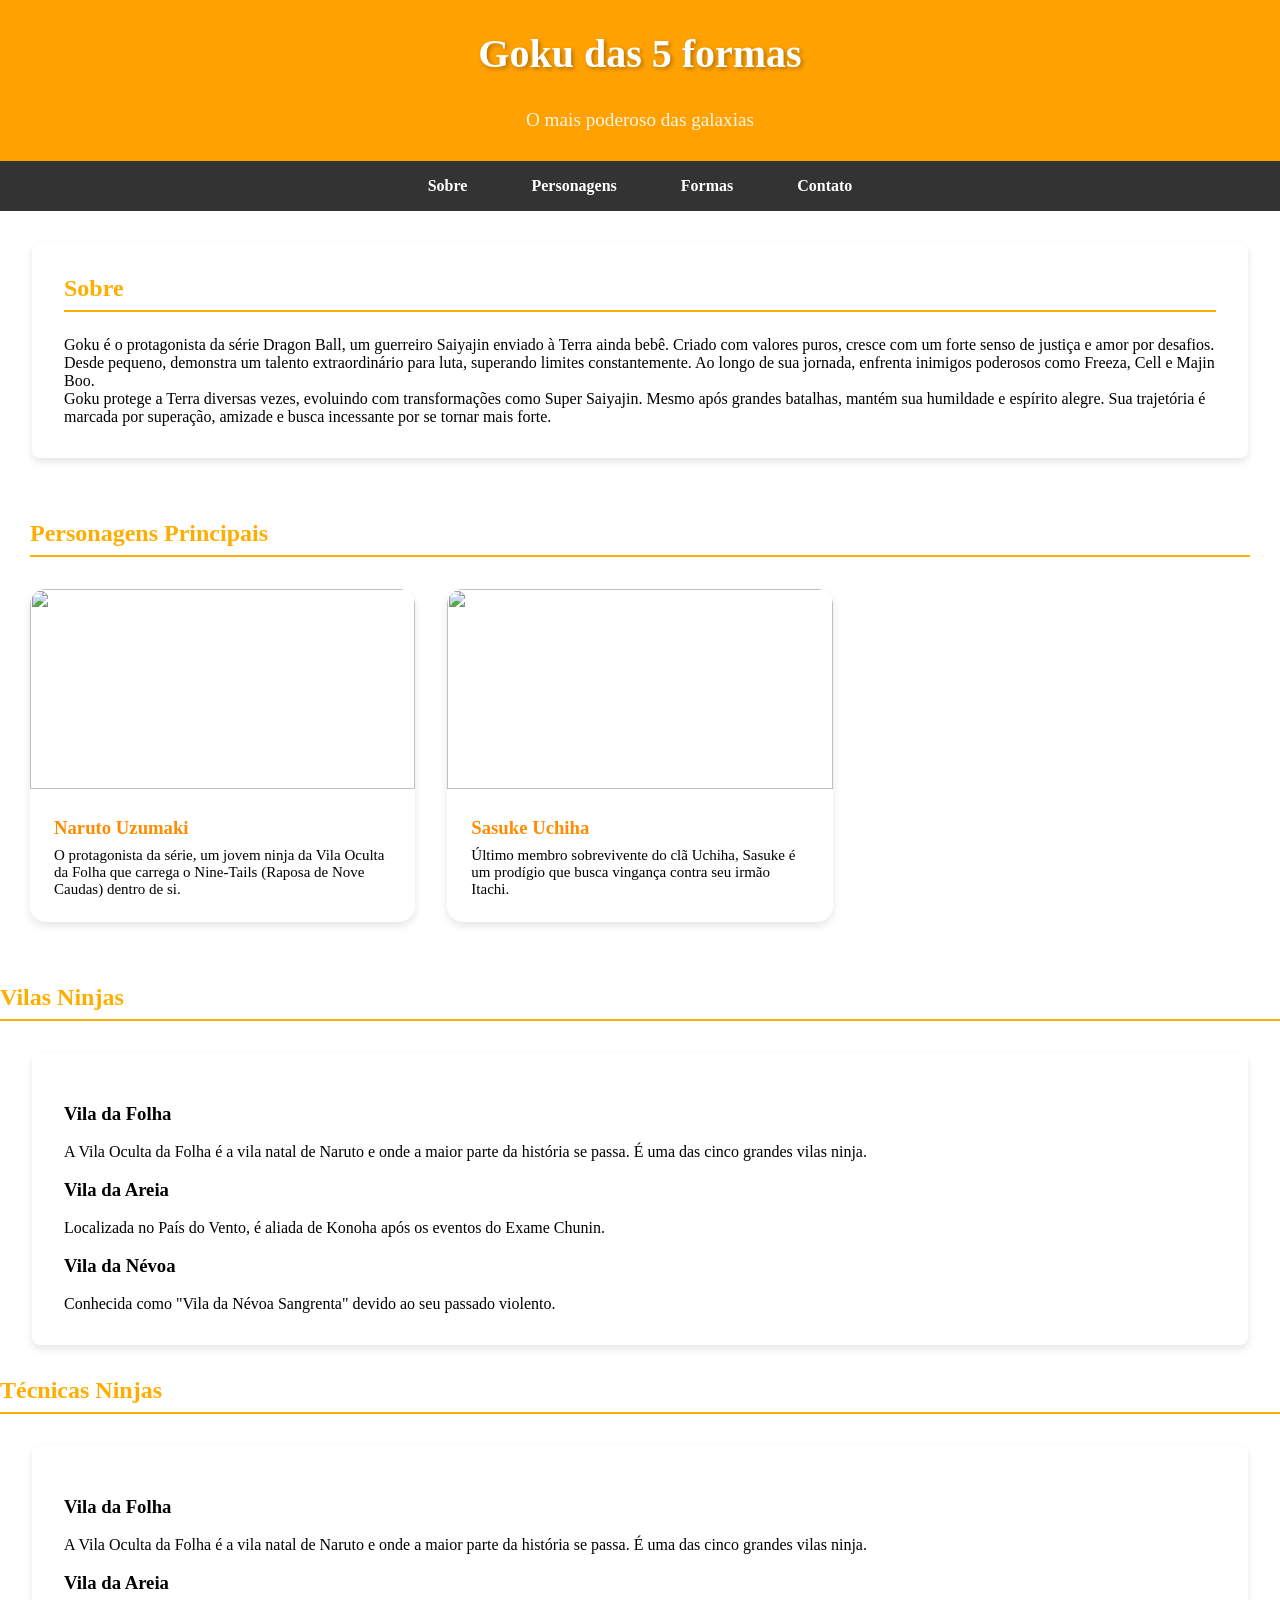
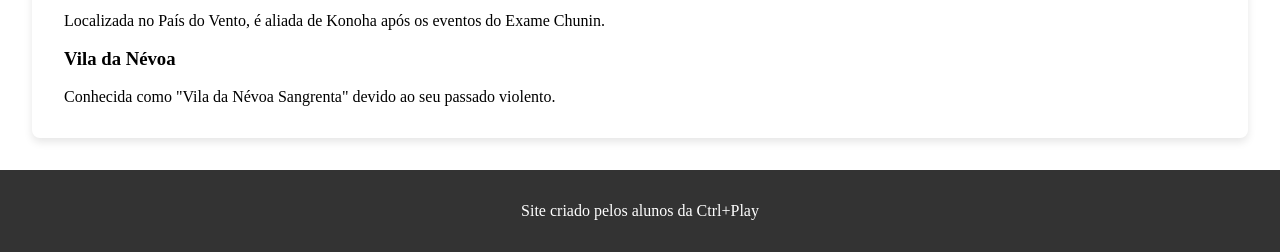
==== aula13/index.html @ 02a9fcdf "aula13" ====
<!DOCTYPE html>
<html lang="pt-br">

<head>
    <link rel="stylesheet" href="style.css">
    <meta charset="UTF-8">
    <meta name="viewport" content="width=device-width, initial-scale=1.0">
    <title>Site do Naruto o Retorno </title>
</head>

<body>
    <header>
        <div class="logo">Goku das 5 formas</div>
        <div class="subtitulo">O mais poderoso das galaxias</div>
    </header>
    <nav>
        <ul>
            <li><a href="#sobre">Sobre</a></li>
            <li><a href="#personagens">Personagens</a></li>
            <li><a href="#formas">Formas</a></li>
            <li><a href="#contato">Contato</a></li>
        </ul>

    </nav>

    <section id="sobre" class="about fadeIn">
        <div>
            <h1 class="titulo-section">Sobre</h1>
            <p>Goku é o protagonista da série Dragon Ball, um guerreiro Saiyajin enviado à Terra ainda bebê. Criado com valores puros, cresce com um forte senso de justiça e amor por desafios.</p>
        <p>Desde pequeno, demonstra um talento extraordinário para luta, superando limites constantemente.
Ao longo de sua jornada, enfrenta inimigos poderosos como Freeza, Cell e Majin Boo.</p>
        <p>Goku protege a Terra diversas vezes, evoluindo com transformações como Super Saiyajin.
Mesmo após grandes batalhas, mantém sua humildade e espírito alegre.
Sua trajetória é marcada por superação, amizade e busca incessante por se tornar mais forte.</p>
        </div>
    </section>

    <section id="personagens" class="fade-in delay-1 container">
        <h2 class="titulo-section">Personagens Principais</h2>
        <div class="character">
            <!-- card naruto -->
            <div class="character-card">
                <img class="character-image"
                    src="https://static.wikia.nocookie.net/naruto/images/3/33/Naruto_Uzumaki_%28Parte_I_-_HD%29.png/revision/latest/scale-to-width/360?cb=20160316113315&path-prefix=pt-br"
                    class="character-image">
                <div class="character-info">
                    <h3 class="character-name">Naruto Uzumaki</h3>
                    <p>O protagonista da série, um jovem ninja da Vila Oculta da Folha que carrega o Nine-Tails (Raposa
                        de Nove Caudas) dentro de si.</p>
                </div>
            </div>
            <!-- card sasuke -->
            <div class="character-card">
                <img class="character-image"
                    src="https://static.wikia.nocookie.net/naruto/images/e/e7/Sasuke_epi_319.png/revision/latest?cb=20130629210647&path-prefix=pt-br">
                <div class="character-info">
                    <h3 class="character-name">Sasuke Uchiha </h3>
                    <p>Último membro sobrevivente do clã Uchiha, Sasuke é um prodígio que busca vingança contra seu
                        irmão Itachi.</p>
                </div>
            </div>
        </div>
    </section>

    <section id="vilas" class="fade-in delay-2">
        <h2 class="titulo-section">Vilas Ninjas</h2>
        <div class="about">
            <!--Vila da folha-->
            <br>
            <h3>Vila da Folha</h3>
            <br>
            <p>A Vila Oculta da Folha é a vila natal de Naruto e onde a maior parte da história se passa. É uma das
                cinco grandes vilas ninja.</p>
            <!--Vila da areia--> 
            <br>   
            <h3>Vila da Areia</h3>
            <br>
            <p>Localizada no País do Vento, é aliada de Konoha após os eventos do Exame Chunin.</p>
            <!--Vila da Névoa--> 
            <br>   
            <h3>Vila  da Névoa </h3>
            <br>
            <p>Conhecida como "Vila da Névoa Sangrenta" devido ao seu passado violento.</p>
        </div>
    </section>

    <section id="tecnicas" class="fade-in delay-3">
        <h2 class="titulo-section">Técnicas Ninjas</h2>
        <div class="about">
            <br>
            <h3>Vila da Folha</h3>
            <br>
            <p>A Vila Oculta da Folha é a vila natal de Naruto e onde a maior parte da história se passa. É uma das
                cinco grandes vilas ninja.</p>
            <!--Vila da areia--> 
            <br>   
            <h3>Vila da Areia</h3>
            <br>
            <p>Localizada no País do Vento, é aliada de Konoha após os eventos do Exame Chunin.</p>
            <!--Vila da Névoa--> 
            <br>   
            <h3>Vila  da Névoa </h3>
            <br>
            <p>Conhecida como "Vila da Névoa Sangrenta" devido ao seu passado violento.</p>

        </div>
    </section>

    <footer id="Contato">
        <p>Site criado pelos alunos da Ctrl+Play</p>

    </footer>


</body>

</html>
---- aula13/style.css ----
* {
    margin: 0;
    padding: 0;
    box-sizing: border-box;
}

body {
    overflow-x: hidden;
}

.titulo {
    font-family: 'Times New Roman', Times, serif;
    color: #ff8c00;;
    font-size: 30px;
    text-align: center;

}

.caixa {
    background-color: blue;
    border-radius: 16px;
}

.caixa2 {
    width: 100px;
    height: 100px;
    background-color: green;
    border-radius: 50px;
    display: flex;
    justify-content: center;
    align-items: center;
    cursor: pointer;

}

header {
    display: flex;
    flex-direction: column;
    justify-content: center;
    align-items: center;
    background-color: hsl(38, 100%, 50%);
    width: 100%;
    height: 100%;
    padding: 30px;

}

.logo {
    color: white;
    font-size: 2.5rem;
    font-weight: bold;
    margin-bottom: 2rem;
    text-shadow: 2px 2px 4px rgba(0, 0, 0, 0.3);
    ;
}

.subtitulo {
    color: white;
    font-size: 1.2rem;
    opacity: 0.9;
}

nav {
    background-color: #333;
    position: sticky;
    top: 0;
    z-index: 100;
}

nav li {
    padding: 1rem 2rem;
}

nav ul {
    display: flex;
    justify-content: center;
    list-style: none;
}

nav a {
    color: white;
    text-decoration: none;
    font-weight: bold;
    transition: color 0.3;
}

nav a:hover {

    color: #ffae00;
    
}

.about{
    padding: 2rem;
    border-radius: 8px;
    margin: 2rem;
    box-shadow: 0 4px 8px rgba(0, 0, 0, 0.1); 


}

.titulo-section{
    color:  #ffae00;
    margin-bottom: 1.5rem;
    border-bottom: 2px solid  #ffae00;
    padding-bottom: 0.5rem;
}

.character{
    display: grid;
    grid-template-columns: repeat(auto-fill, minmax(300px,1fr));
    gap: 2rem;
    margin: 2rem 0;
}

.character-card{
    background-color: white;
    overflow: hidden;
    box-shadow: 0 4px 8px rgba(0,0,0,0.1);
    transition: transform 0.3s, box-shadow 0.3s;
    border-radius: 16px;
}


.character-card:hover{
    transform: translateY(-5px);
    box-shadow: 0 8px 16px rgba(0,0,0,0.2);
}

.character-image{
    width: 100%;
    height: 200px;
    object-fit: cover;
    
}

.character-info{
    padding: 1.5rem;
    
}

.character-info p{
    font-size: 15px;
    
}
.character-name{
    color: #ff8c00;
    margin-bottom: 0.5rem;
}

.container{
    padding: 30px;

}

footer{
    background-color: #333;
    color: white;
    text-align: center;
    padding: 2rem;
    margin-top: 2rem;
}
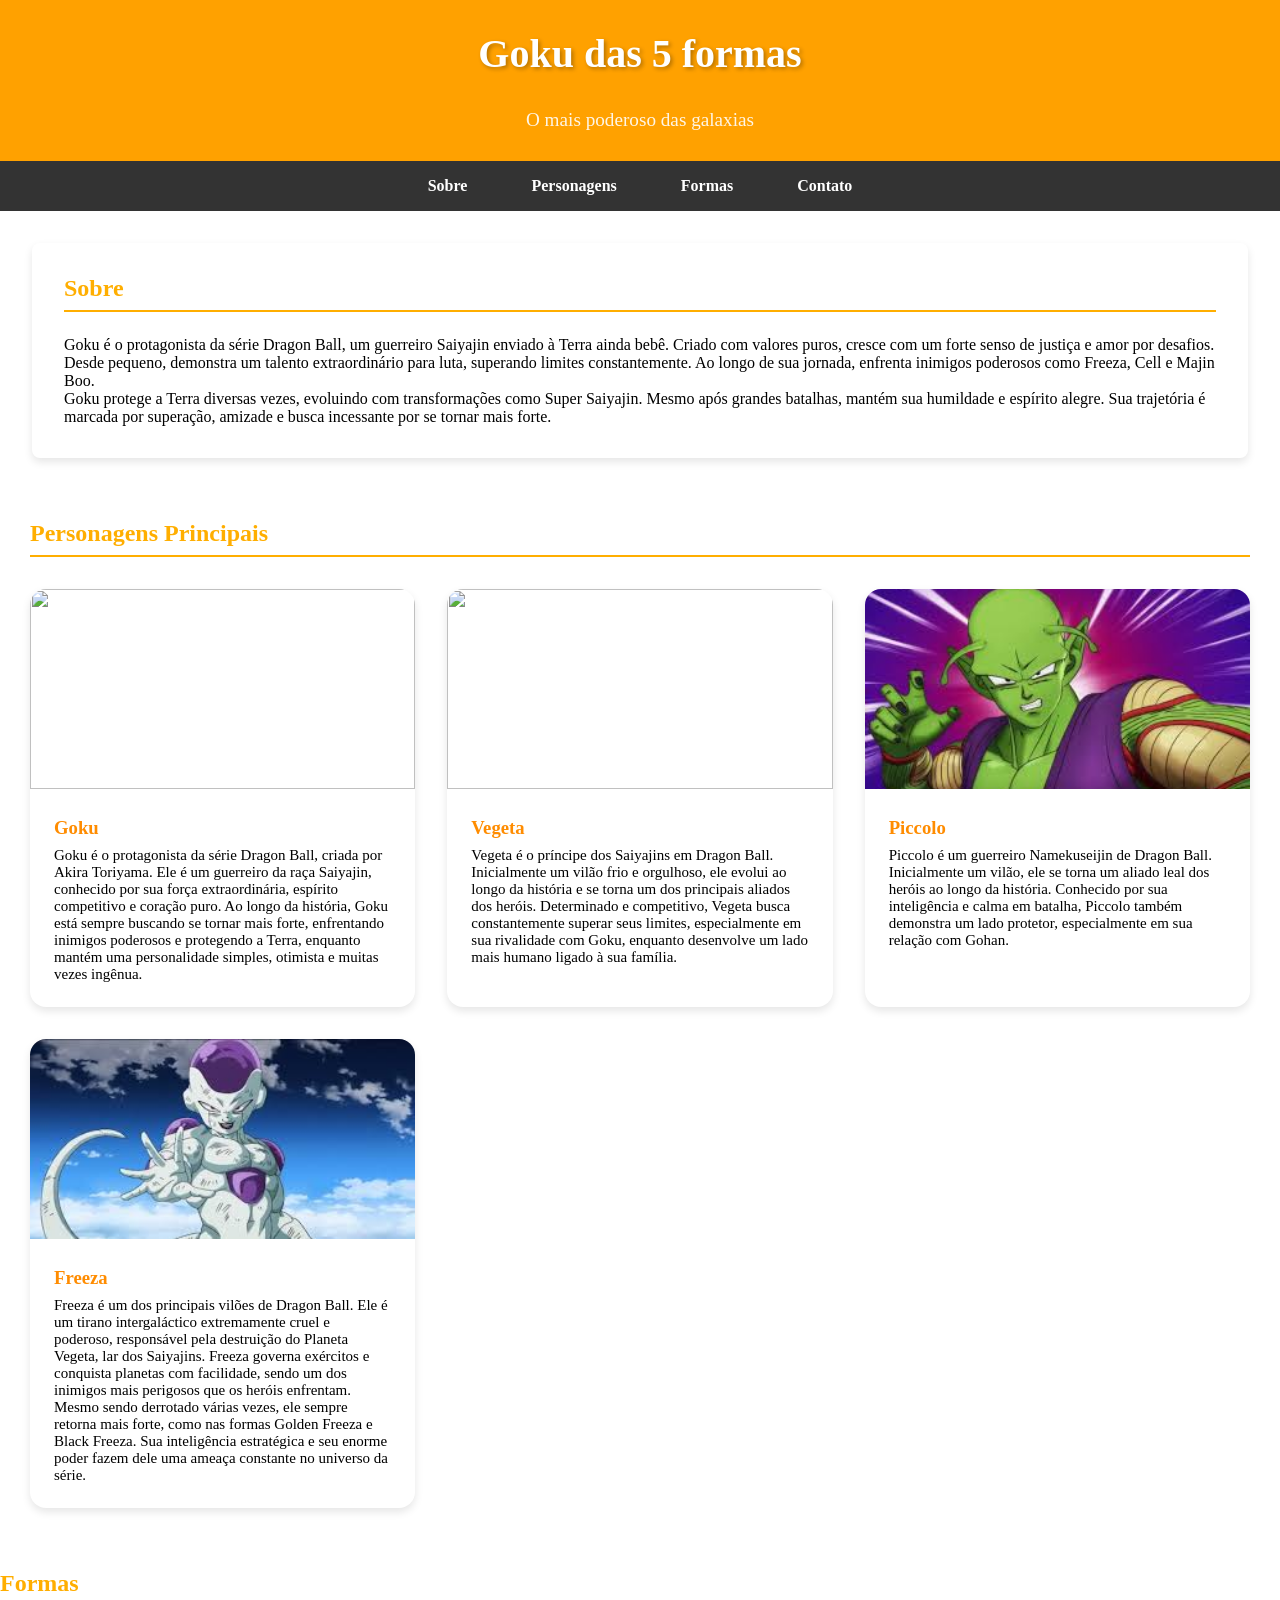
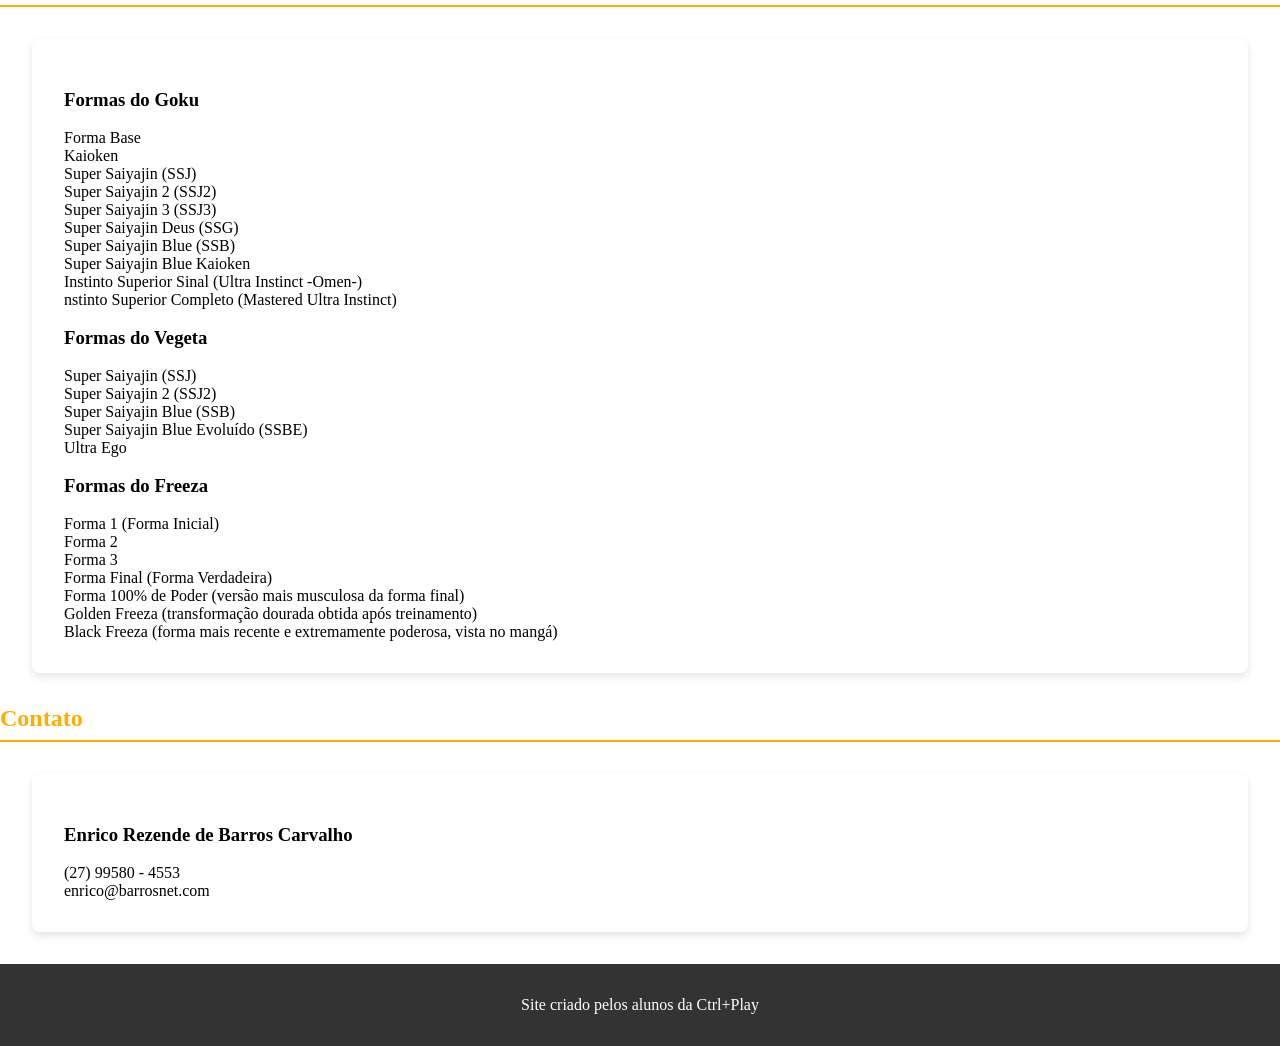
==== commit c8c78aaf: "aula 10" ====
--- a/aula13/index.html
+++ b/aula13/index.html
@@ -38,71 +38,100 @@
     <section id="personagens" class="fade-in delay-1 container">
         <h2 class="titulo-section">Personagens Principais</h2>
         <div class="character">
-            <!-- card naruto -->
+            <!-- card goku -->
+            <div class="character-card">
+                
+                <img class="character-image"
+                    src="https://encrypted-tbn0.gstatic.com/images?q=tbn:ANd9GcSe7AQs-Vuqyl4CD7fwd9RbP1ykoo6Gqa12NA&s">
+                    
+                
+                <div class="character-info">
+                    <h3 class="character-name">Goku</h3>
+                    <p>Goku é o protagonista da série Dragon Ball, criada por Akira Toriyama. Ele é um guerreiro da raça Saiyajin, conhecido por sua força extraordinária, espírito competitivo e coração puro. Ao longo da história, Goku está sempre buscando se tornar mais forte, enfrentando inimigos poderosos e protegendo a Terra, enquanto mantém uma personalidade simples, otimista e muitas vezes ingênua.</p>
+                </div>
+            </div>
+            <!-- card vegeta -->
             <div class="character-card">
                 <img class="character-image"
-                    src="https://static.wikia.nocookie.net/naruto/images/3/33/Naruto_Uzumaki_%28Parte_I_-_HD%29.png/revision/latest/scale-to-width/360?cb=20160316113315&path-prefix=pt-br"
-                    class="character-image">
+                    src="https://ovicio.com.br/wp-content/uploads/2021/01/20210113-kane-ward-majin-vegeta.jpg">
                 <div class="character-info">
-                    <h3 class="character-name">Naruto Uzumaki</h3>
-                    <p>O protagonista da série, um jovem ninja da Vila Oculta da Folha que carrega o Nine-Tails (Raposa
-                        de Nove Caudas) dentro de si.</p>
+                    <h3 class="character-name">Vegeta </h3>
+                    <p>Vegeta é o príncipe dos Saiyajins em Dragon Ball. Inicialmente um vilão frio e orgulhoso, ele evolui ao longo da história e se torna um dos principais aliados dos heróis. Determinado e competitivo, Vegeta busca constantemente superar seus limites, especialmente em sua rivalidade com Goku, enquanto desenvolve um lado mais humano ligado à sua família.</p>
+                    </div>
                 </div>
-            </div>
-            <!-- card sasuke -->
+                    <!-- card piccolo -->
             <div class="character-card">
                 <img class="character-image"
-                    src="https://static.wikia.nocookie.net/naruto/images/e/e7/Sasuke_epi_319.png/revision/latest?cb=20130629210647&path-prefix=pt-br">
+                    src="[data-uri]">
                 <div class="character-info">
-                    <h3 class="character-name">Sasuke Uchiha </h3>
-                    <p>Último membro sobrevivente do clã Uchiha, Sasuke é um prodígio que busca vingança contra seu
-                        irmão Itachi.</p>
+                    <h3 class="character-name">Piccolo </h3>
+                    <p>Piccolo é um guerreiro Namekuseijin de Dragon Ball. Inicialmente um vilão, ele se torna um aliado leal dos heróis ao longo da história. Conhecido por sua inteligência e calma em batalha, Piccolo também demonstra um lado protetor, especialmente em sua relação com Gohan.</p>
+                    </div>
+                </div>
+                  <!-- card freeza -->
+            <div class="character-card">
+                <img class="character-image"
+                    src="[data-uri]">
+                <div class="character-info">
+                    <h3 class="character-name">Freeza </h3>
+                    <p>Freeza é um dos principais vilões de Dragon Ball. Ele é um tirano intergaláctico extremamente cruel e poderoso, responsável pela destruição do Planeta Vegeta, lar dos Saiyajins. Freeza governa exércitos e conquista planetas com facilidade, sendo um dos inimigos mais perigosos que os heróis enfrentam.
+
+Mesmo sendo derrotado várias vezes, ele sempre retorna mais forte, como nas formas Golden Freeza e Black Freeza. Sua inteligência estratégica e seu enorme poder fazem dele uma ameaça constante no universo da série.</p>
+                    </div>
                 </div>
             </div>
         </div>
     </section>
 
     <section id="vilas" class="fade-in delay-2">
-        <h2 class="titulo-section">Vilas Ninjas</h2>
+        <h2 class="titulo-section">Formas</h2>
         <div class="about">
-            <!--Vila da folha-->
+            <!--Formas Goku-->
             <br>
-            <h3>Vila da Folha</h3>
+            <h3>Formas do Goku</h3>
             <br>
-            <p>A Vila Oculta da Folha é a vila natal de Naruto e onde a maior parte da história se passa. É uma das
-                cinco grandes vilas ninja.</p>
-            <!--Vila da areia--> 
+            <p>Forma Base</p>
+            <p>Kaioken</p>
+            <p>Super Saiyajin (SSJ)</p>
+            <p>Super Saiyajin 2 (SSJ2)</p>
+            <p>Super Saiyajin 3 (SSJ3)</p>
+            <p>Super Saiyajin Deus (SSG)</p>
+            <p>Super Saiyajin Blue (SSB)</p>
+            <p>Super Saiyajin Blue Kaioken</p>
+            <p>Instinto Superior Sinal (Ultra Instinct -Omen-)</p>
+            <p>nstinto Superior Completo (Mastered Ultra Instinct)</p>
+            
+            <!--Formas Vegeta--> 
             <br>   
-            <h3>Vila da Areia</h3>
+            <h3>Formas do Vegeta</h3>
             <br>
-            <p>Localizada no País do Vento, é aliada de Konoha após os eventos do Exame Chunin.</p>
-            <!--Vila da Névoa--> 
+            <p>Super Saiyajin (SSJ)</p>
+            <p>Super Saiyajin 2 (SSJ2)</p>
+            <p>Super Saiyajin Blue (SSB)</p>
+            <p>Super Saiyajin Blue Evoluído (SSBE)</p>
+            <p>Ultra Ego</p>
+              <!--Formas Vegeta--> 
             <br>   
-            <h3>Vila  da Névoa </h3>
+            <h3>Formas do Freeza</h3>
             <br>
-            <p>Conhecida como "Vila da Névoa Sangrenta" devido ao seu passado violento.</p>
-        </div>
+            <p>Forma 1 (Forma Inicial)</p>
+            <p>Forma 2</p>
+            <p>Forma 3</p>
+            <p>Forma Final (Forma Verdadeira)</p>
+            <p>Forma 100% de Poder (versão mais musculosa da forma final)</p>
+            <p>Golden Freeza (transformação dourada obtida após treinamento)</p>
+            <p>Black Freeza (forma mais recente e extremamente poderosa, vista no mangá)</p>
+         </div>   
     </section>
 
     <section id="tecnicas" class="fade-in delay-3">
-        <h2 class="titulo-section">Técnicas Ninjas</h2>
+        <h2 class="titulo-section">Contato</h2>
         <div class="about">
             <br>
-            <h3>Vila da Folha</h3>
+            <h3>Enrico Rezende de Barros Carvalho</h3>
             <br>
-            <p>A Vila Oculta da Folha é a vila natal de Naruto e onde a maior parte da história se passa. É uma das
-                cinco grandes vilas ninja.</p>
-            <!--Vila da areia--> 
-            <br>   
-            <h3>Vila da Areia</h3>
-            <br>
-            <p>Localizada no País do Vento, é aliada de Konoha após os eventos do Exame Chunin.</p>
-            <!--Vila da Névoa--> 
-            <br>   
-            <h3>Vila  da Névoa </h3>
-            <br>
-            <p>Conhecida como "Vila da Névoa Sangrenta" devido ao seu passado violento.</p>
-
+            <p>(27) 99580 - 4553</p>
+            <p>enrico@barrosnet.com</p>
         </div>
     </section>
 
